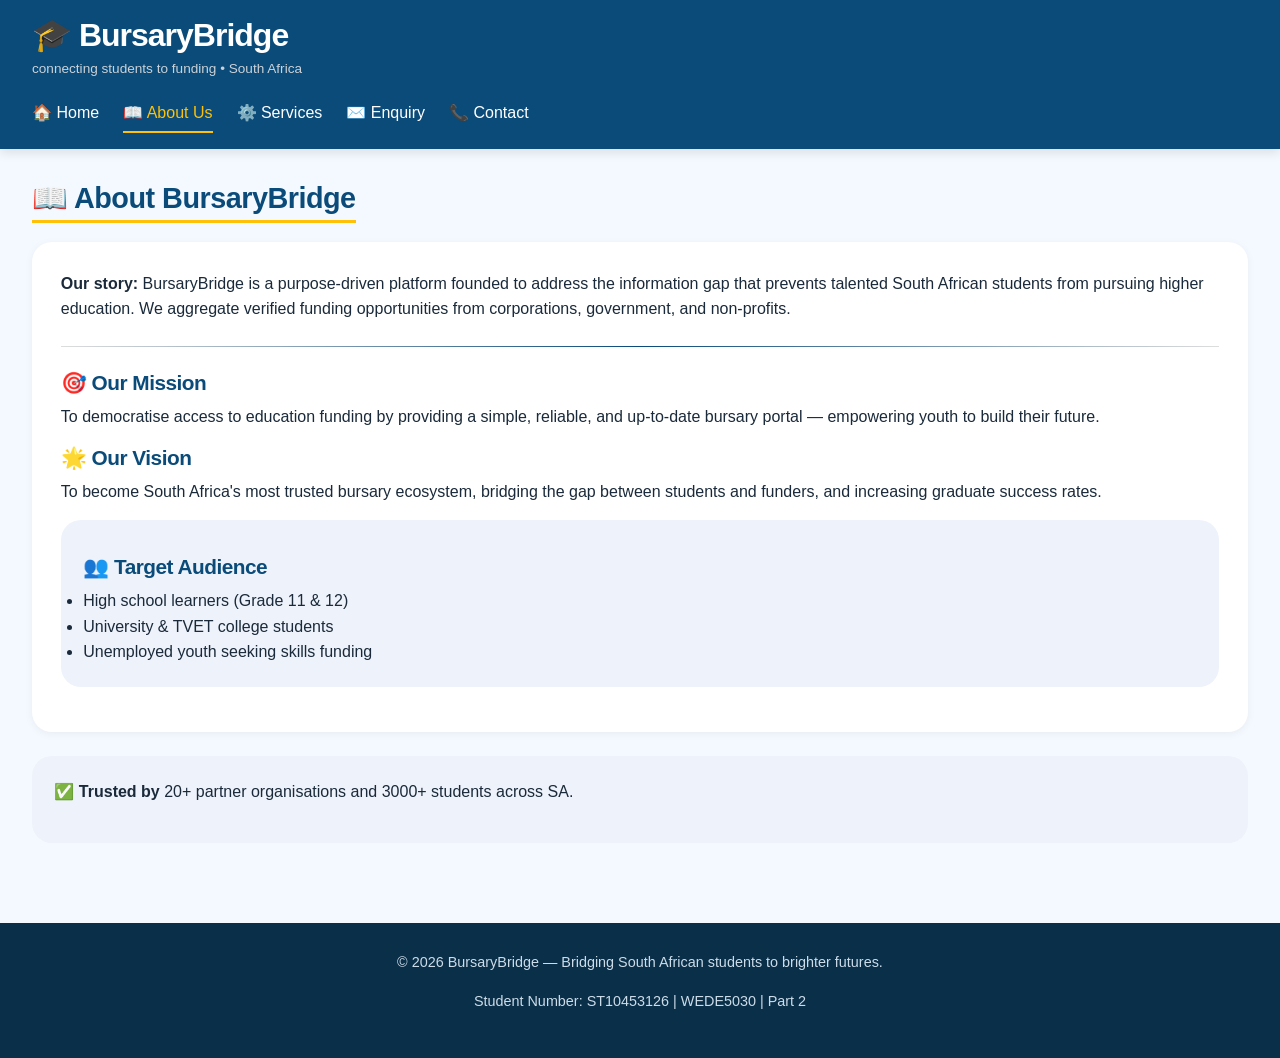
==== about.html @ c9a3b0b3 "feat(bursarybridge): launch full website with 5 pages and responsive CSS" ====
<!DOCTYPE html>
<html lang="en">
<head>
    <meta charset="UTF-8">
    <meta name="viewport" content="width=device-width, initial-scale=1.0">
    <title>BursaryBridge - About Us</title>
    <link rel="stylesheet" href="style.css">
</head>
<body>

<header class="site-header">
    <div class="logo-area">
        <h1>🎓 BursaryBridge</h1>
        <p>connecting students to funding • South Africa</p>
    </div>
    <nav class="nav-links">
        <a href="index.html">🏠 Home</a>
        <a href="about.html" class="active">📖 About Us</a>
        <a href="services.html">⚙️ Services</a>
        <a href="enquiry.html">✉️ Enquiry</a>
        <a href="contact.html">📞 Contact</a>
    </nav>
</header>

<main class="container">
    <h2>📖 About BursaryBridge</h2>
    
    <div class="form-card">
        <p><strong>Our story:</strong> BursaryBridge is a purpose-driven platform founded to address the information gap that prevents talented South African students from pursuing higher education. We aggregate verified funding opportunities from corporations, government, and non-profits.</p>
        <hr>
        <h3>🎯 Our Mission</h3>
        <p>To democratise access to education funding by providing a simple, reliable, and up-to-date bursary portal — empowering youth to build their future.</p>
        <h3>🌟 Our Vision</h3>
        <p>To become South Africa's most trusted bursary ecosystem, bridging the gap between students and funders, and increasing graduate success rates.</p>
        <div class="info-box">
            <h3>👥 Target Audience</h3>
            <ul>
                <li>High school learners (Grade 11 & 12)</li>
                <li>University & TVET college students</li>
                <li>Unemployed youth seeking skills funding</li>
            </ul>
        </div>
    </div>
    
    <div class="info-box">
        <p>✅ <strong>Trusted by</strong> 20+ partner organisations and 3000+ students across SA.</p>
    </div>
</main>

<footer>
    <p>&copy; 2026 BursaryBridge — Bridging South African students to brighter futures.</p>
    <p>Student Number: ST10453126 | WEDE5030 | Part 2</p>
</footer>

</body>
</html>
---- style.css ----
/* ========== 2.2 CSS RESET & BASE STYLES ========== */
* {
    margin: 0;
    padding: 0;
    box-sizing: border-box;
}

/* Base styles - consistent across all pages */
body {
    font-family: 'Segoe UI', Tahoma, Geneva, Verdana, sans-serif;
    font-size: 16px;
    line-height: 1.6;
    color: #1a2a3a;
    background-color: #f4f9ff;
}

/* ========== 2.3 TYPOGRAPHY STYLES ========== */
h1, h2, h3, h4, h5, h6 {
    font-weight: 700;
    line-height: 1.2;
    margin-bottom: 0.5rem;
    color: #0a4b7a;
    letter-spacing: -0.5px;
}

h1 {
    font-size: 2rem;
    letter-spacing: -1px;
}

h2 {
    font-size: 1.8rem;
    border-bottom: 3px solid #ffc107;
    display: inline-block;
    padding-bottom: 0.3rem;
    margin-bottom: 1.2rem;
}

h3 {
    font-size: 1.3rem;
    margin-top: 0.8rem;
}

p {
    margin-bottom: 1rem;
}

/* ========== 2.4 LAYOUT STRUCTURE (Flexbox & Grid) ========== */
/* Header styles */
.site-header {
    background-color: #0a4b7a;
    color: white;
    padding: 1rem 2rem;
    position: sticky;
    top: 0;
    z-index: 100;
    box-shadow: 0 4px 10px rgba(0, 0, 0, 0.1);
}

.logo-area h1 {
    color: white;
    margin-bottom: 0.2rem;
}

.logo-area p {
    font-size: 0.85rem;
    opacity: 0.9;
    color: #e0e0e0;
}

/* Navigation - Flexbox layout */
.nav-links {
    margin-top: 0.75rem;
    display: flex;
    flex-wrap: wrap;
    gap: 0.5rem 1.5rem;
}

.nav-links a {
    color: white;
    text-decoration: none;
    font-weight: 500;
    padding: 0.3rem 0;
    border-bottom: 2px solid transparent;
    transition: all 0.2s ease;
}

.nav-links a:hover {
    border-bottom-color: #ffc107;
    color: #ffecb3;
}

.nav-links a.active {
    border-bottom-color: #ffc107;
    color: #ffc107;
}

/* Main container - responsive max-width */
.container {
    max-width: 1300px;
    margin: 0 auto;
    padding: 2rem;
    min-height: 60vh;
}

/* Card Grid - CSS Grid layout */
.card-grid {
    display: grid;
    grid-template-columns: repeat(auto-fit, minmax(260px, 1fr));
    gap: 1.8rem;
    margin: 2rem 0;
}

.card {
    background: white;
    border-radius: 16px;
    padding: 1.6rem;
    box-shadow: 0 4px 12px rgba(0, 0, 0, 0.08);
    transition: transform 0.2s ease, box-shadow 0.2s ease;
    border: 1px solid #e2edf7;
}

.card:hover {
    transform: translateY(-5px);
    box-shadow: 0 8px 24px rgba(0, 0, 0, 0.12);
}

.card h3 {
    color: #0a4b7a;
    margin-bottom: 0.75rem;
}

/* Hero section */
.hero {
    background: linear-gradient(135deg, #eef5fc 0%, #d9e9fa 100%);
    border-radius: 24px;
    padding: 2.5rem 2rem;
    margin-bottom: 2rem;
    text-align: center;
}

.hero h2 {
    border-bottom: none;
    font-size: 2.2rem;
}

/* Two-column layout - Flexbox */
.two-column {
    display: flex;
    flex-wrap: wrap;
    gap: 2rem;
    margin: 1.5rem 0;
}

.two-column > * {
    flex: 1;
    min-width: 250px;
}

/* Form layout */
.form-card, .contact-info, .contact-form {
    background: white;
    border-radius: 20px;
    padding: 1.8rem;
    margin-bottom: 1.5rem;
    box-shadow: 0 2px 8px rgba(0, 0, 0, 0.05);
}

/* Info box */
.info-box {
    background-color: #eef2fa;
    padding: 1.4rem;
    border-radius: 20px;
    margin: 1rem 0;
}

/* Bursary items - list styling */
.bursary-list {
    background: white;
    padding: 1.5rem;
    border-radius: 20px;
}

.bursary-item {
    background-color: #f9f9f9;
    padding: 1rem;
    margin: 0.8rem 0;
    border-left: 4px solid #0a4b7a;
    border-radius: 8px;
    transition: background-color 0.2s;
}

.bursary-item:hover {
    background-color: #eef2fa;
}

/* ========== 2.5 VISUAL STYLES & INTERACTIVE ELEMENTS ========== */
/* Button styles */
.btn-primary, button[type="submit"] {
    background-color: #0f5e94;
    border: none;
    padding: 0.8rem 2rem;
    font-size: 1rem;
    font-weight: bold;
    color: white;
    border-radius: 40px;
    cursor: pointer;
    transition: all 0.2s ease;
    display: inline-block;
    text-decoration: none;
}

.btn-primary:hover, button[type="submit"]:hover {
    background-color: #09426b;
    transform: scale(1.02);
}

.btn-primary:active, button[type="submit"]:active {
    transform: scale(0.98);
}

/* Form input styles */
input, textarea, select {
    width: 100%;
    padding: 12px 15px;
    border: 1px solid #cbdbe2;
    border-radius: 30px;
    font-family: inherit;
    font-size: 1rem;
    transition: all 0.2s ease;
    background: white;
}

input:focus, textarea:focus, select:focus {
    outline: none;
    border-color: #0f5e94;
    box-shadow: 0 0 0 3px rgba(15, 94, 148, 0.2);
}

/* Hover effects for form elements */
input:hover, textarea:hover, select:hover {
    border-color: #0f5e94;
}

/* Form group spacing */
.form-group {
    margin-bottom: 1.2rem;
}

/* Success alert */
.alert {
    background: #d4edda;
    color: #155724;
    padding: 0.8rem 1.2rem;
    border-radius: 40px;
    margin-bottom: 1rem;
    display: none;
    border-left: 4px solid #28a745;
}

/* Footer */
footer {
    background-color: #0a2f48;
    color: #cddce9;
    text-align: center;
    padding: 1.8rem;
    margin-top: 2rem;
    font-size: 0.9rem;
}

/* Horizontal rule */
hr {
    margin: 1.5rem 0;
    border: none;
    height: 1px;
    background: linear-gradient(to right, #ddd, #0a4b7a, #ddd);
}

/* Service icons */
.service-icon {
    font-size: 2.5rem;
    margin-bottom: 0.5rem;
}

/* Coming soon box */
.coming-soon {
    background: #fff3cd;
    padding: 1.2rem;
    border-radius: 16px;
    margin-top: 1.5rem;
    text-align: center;
    border-left: 4px solid #ffc107;
}

/* Search box */
.search-box {
    margin-top: 1.5rem;
    background: #e9ecef;
    padding: 1rem;
    border-radius: 40px;
}

/* ========== 3.1 MEDIA QUERIES - RESPONSIVE DESIGN ========== */

/* Tablet breakpoint (768px - 1024px) */
@media screen and (max-width: 1024px) {
    .container {
        padding: 1.5rem;
    }
    
    h1 {
        font-size: 1.8rem;
    }
    
    h2 {
        font-size: 1.6rem;
    }
    
    .hero h2 {
        font-size: 1.8rem;
    }
    
    .card-grid {
        grid-template-columns: repeat(auto-fit, minmax(240px, 1fr));
        gap: 1.2rem;
    }
}

/* Mobile breakpoint (up to 767px) */
@media screen and (max-width: 767px) {
    /* Single column layout */
    .container {
        padding: 1rem;
    }
    
    /* Stack navigation vertically on mobile */
    .nav-links {
        flex-direction: column;
        gap: 0.3rem;
        margin-top: 0.5rem;
    }
    
    .nav-links a {
        display: block;
        padding: 0.5rem 0;
    }
    
    /* Smaller fonts on mobile */
    body {
        font-size: 14px;
    }
    
    h1 {
        font-size: 1.5rem;
    }
    
    h2 {
        font-size: 1.3rem;
    }
    
    .hero {
        padding: 1.5rem;
    }
    
    .hero h2 {
        font-size: 1.4rem;
    }
    
    /* Grid becomes single column */
    .card-grid {
        grid-template-columns: 1fr;
        gap: 1rem;
    }
    
    /* Two column layout stacks */
    .two-column {
        flex-direction: column;
        gap: 1rem;
    }
    
    /* Form padding reduced */
    .form-card, .contact-info, .contact-form {
        padding: 1rem;
    }
    
    /* Smaller buttons on mobile */
    .btn-primary, button[type="submit"] {
        padding: 0.6rem 1.5rem;
        width: 100%;
        text-align: center;
    }
    
    /* Footer text smaller */
    footer {
        padding: 1rem;
        font-size: 0.75rem;
    }
    
    /* Service cards full width */
    .service-card {
        width: 100%;
        margin: 0.5rem 0;
    }
    
    /* Reduce spacing */
    .bursary-item {
        padding: 0.8rem;
    }
}

/* Small mobile (up to 480px) */
@media screen and (max-width: 480px) {
    .site-header {
        padding: 0.8rem 1rem;
    }
    
    .logo-area h1 {
        font-size: 1.3rem;
    }
    
    .logo-area p {
        font-size: 0.7rem;
    }
    
    .hero {
        padding: 1rem;
    }
    
    .card {
        padding: 1rem;
    }
    
    input, textarea, select {
        padding: 10px 12px;
    }
}

/* ========== UTILITY CLASSES ========== */
.text-center {
    text-align: center;
}

.mt-2 {
    margin-top: 1rem;
}

.mb-2 {
    margin-bottom: 1rem;
}

.hidden {
    display: none;
}
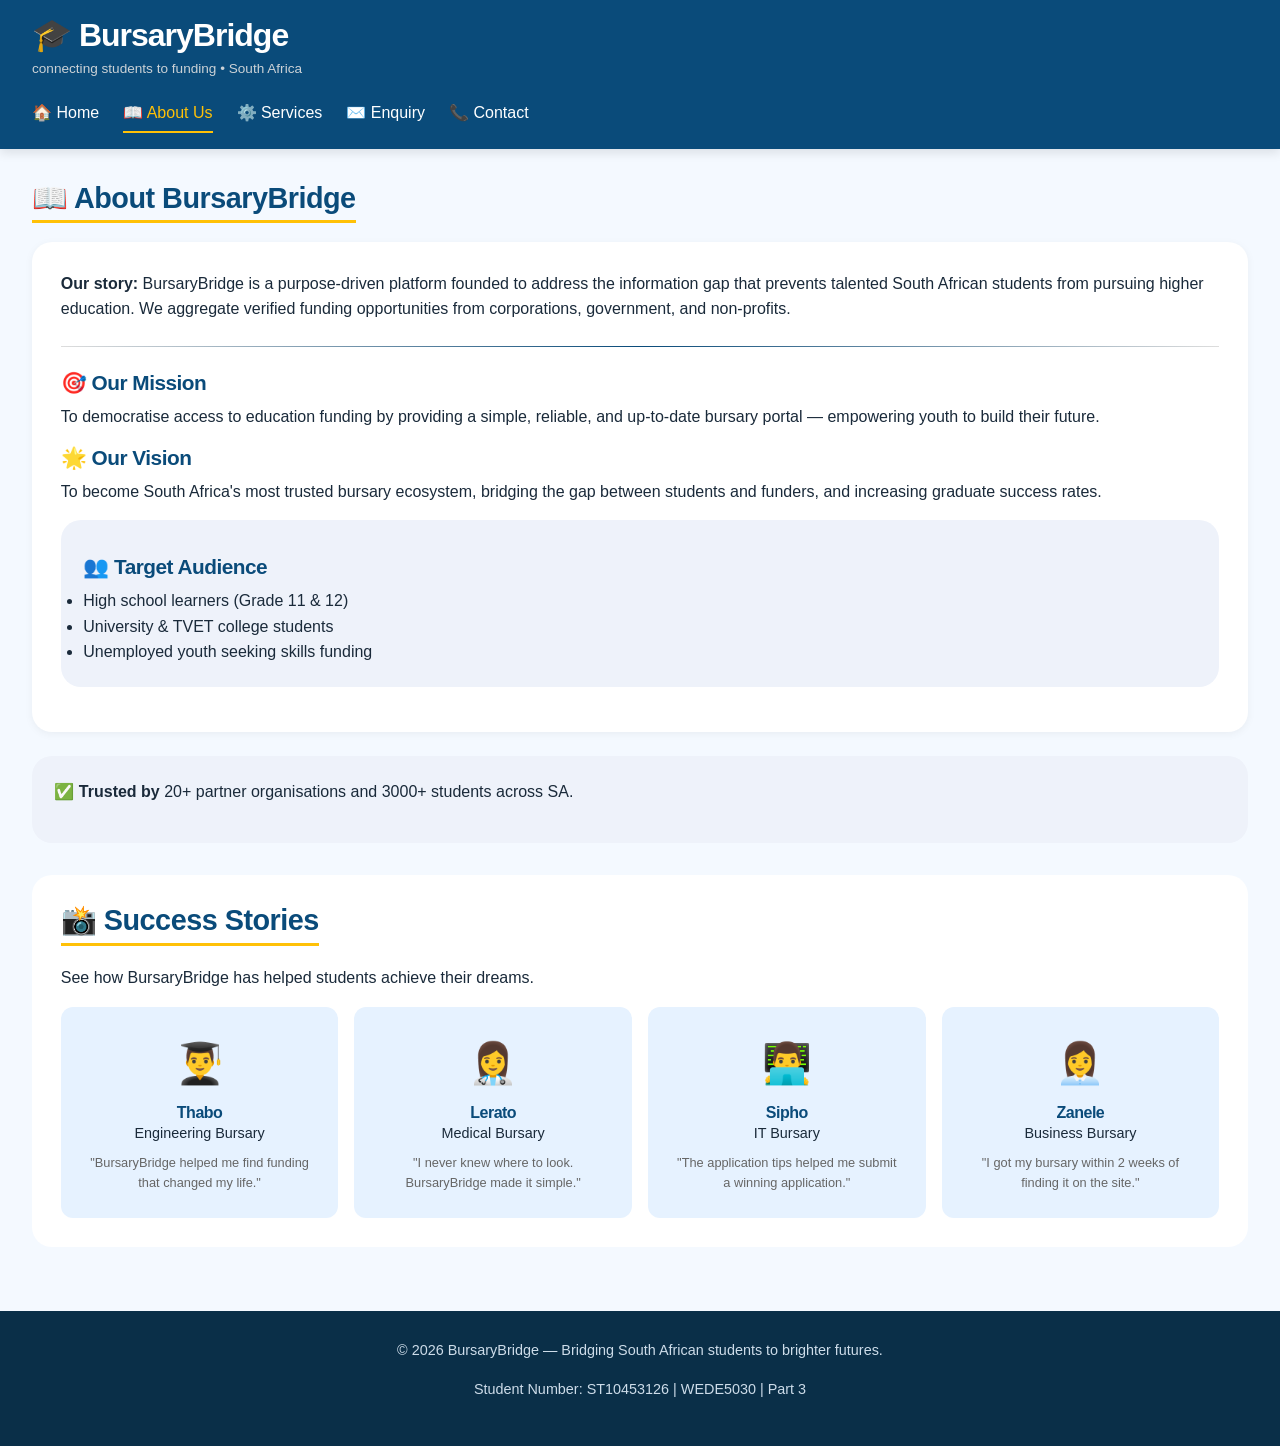
==== commit 19b91ab4: "git add . git commit -m "feat(website): complete BursaryBridge with all features, responsive design " ====
--- a/about.html
+++ b/about.html
@@ -3,7 +3,12 @@
 <head>
     <meta charset="UTF-8">
     <meta name="viewport" content="width=device-width, initial-scale=1.0">
-    <title>BursaryBridge - About Us</title>
+    
+    <title>About BursaryBridge - Our Mission & Vision</title>
+    <meta name="description" content="Learn about BursaryBridge's mission to help South African students find funding.">
+    <meta name="keywords" content="about bursarybridge, mission, vision, student funding">
+    <link rel="canonical" href="https://bursarybridge.co.za/about.html">
+    
     <link rel="stylesheet" href="style.css">
 </head>
 <body>
@@ -45,12 +50,46 @@
     <div class="info-box">
         <p>✅ <strong>Trusted by</strong> 20+ partner organisations and 3000+ students across SA.</p>
     </div>
+
+    <!-- Success Stories Section - NO IMAGES -->
+    <div style="margin-top: 2rem; background: white; padding: 1.8rem; border-radius: 20px;">
+        <h2>📸 Success Stories</h2>
+        <p>See how BursaryBridge has helped students achieve their dreams.</p>
+        <div style="display: grid; grid-template-columns: repeat(auto-fit, minmax(200px, 1fr)); gap: 1rem; margin-top: 1rem;">
+            <div style="background: #e6f2ff; border-radius: 12px; padding: 1.5rem; text-align: center; min-height: 150px; display: flex; flex-direction: column; justify-content: center;">
+                <div style="font-size: 2.5rem;">👨‍🎓</div>
+                <h4 style="margin: 0.5rem 0 0 0;">Thabo</h4>
+                <p style="font-size: 0.9rem; margin: 0;">Engineering Bursary</p>
+                <p style="font-size: 0.8rem; color: #666; margin: 0.5rem 0 0 0;">"BursaryBridge helped me find funding that changed my life."</p>
+            </div>
+            <div style="background: #e6f2ff; border-radius: 12px; padding: 1.5rem; text-align: center; min-height: 150px; display: flex; flex-direction: column; justify-content: center;">
+                <div style="font-size: 2.5rem;">👩‍⚕️</div>
+                <h4 style="margin: 0.5rem 0 0 0;">Lerato</h4>
+                <p style="font-size: 0.9rem; margin: 0;">Medical Bursary</p>
+                <p style="font-size: 0.8rem; color: #666; margin: 0.5rem 0 0 0;">"I never knew where to look. BursaryBridge made it simple."</p>
+            </div>
+            <div style="background: #e6f2ff; border-radius: 12px; padding: 1.5rem; text-align: center; min-height: 150px; display: flex; flex-direction: column; justify-content: center;">
+                <div style="font-size: 2.5rem;">👨‍💻</div>
+                <h4 style="margin: 0.5rem 0 0 0;">Sipho</h4>
+                <p style="font-size: 0.9rem; margin: 0;">IT Bursary</p>
+                <p style="font-size: 0.8rem; color: #666; margin: 0.5rem 0 0 0;">"The application tips helped me submit a winning application."</p>
+            </div>
+            <div style="background: #e6f2ff; border-radius: 12px; padding: 1.5rem; text-align: center; min-height: 150px; display: flex; flex-direction: column; justify-content: center;">
+                <div style="font-size: 2.5rem;">👩‍💼</div>
+                <h4 style="margin: 0.5rem 0 0 0;">Zanele</h4>
+                <p style="font-size: 0.9rem; margin: 0;">Business Bursary</p>
+                <p style="font-size: 0.8rem; color: #666; margin: 0.5rem 0 0 0;">"I got my bursary within 2 weeks of finding it on the site."</p>
+            </div>
+        </div>
+    </div>
 </main>
 
 <footer>
     <p>&copy; 2026 BursaryBridge — Bridging South African students to brighter futures.</p>
-    <p>Student Number: ST10453126 | WEDE5030 | Part 2</p>
+    <p>Student Number: ST10453126 | WEDE5030 | Part 3</p>
 </footer>
+
+<script src="script.js"></script>
 
 </body>
 </html>
--- a/style.css
+++ b/style.css
@@ -1,3 +1,9 @@
+/* ========================================
+   BursaryBridge - External Stylesheet
+   Student: ST10453126
+   Module: WEDE5030
+   Part: 3 (Fully Updated)
+   ======================================== */
 
 /* ========== 2.2 CSS RESET & BASE STYLES ========== */
 * {
@@ -255,7 +261,6 @@
     padding: 0.8rem 1.2rem;
     border-radius: 40px;
     margin-bottom: 1rem;
-    display: none;
     border-left: 4px solid #28a745;
 }
 
@@ -301,6 +306,295 @@
     border-radius: 40px;
 }
 
+/* ========================================
+   PART 3 ADDITIONS
+   ======================================== */
+
+/* ========== FORM ERROR MESSAGES ========== */
+.error-message {
+    color: #dc3545;
+    font-size: 0.85rem;
+    display: none;
+    margin-top: 0.25rem;
+}
+
+.alert.error {
+    background: #f8d7da;
+    color: #721c24;
+    border-left-color: #dc3545;
+}
+
+/* ========== LOADING SPINNER ========== */
+#loadingSpinner, #contactLoadingSpinner {
+    display: none;
+    margin-top: 1rem;
+}
+
+.spinner {
+    display: inline-block;
+    width: 20px;
+    height: 20px;
+    border: 3px solid #f3f3f3;
+    border-top: 3px solid #0066cc;
+    border-radius: 50%;
+    animation: spin 0.8s linear infinite;
+}
+
+@keyframes spin {
+    0% { transform: rotate(0deg); }
+    100% { transform: rotate(360deg); }
+}
+
+/* ========== MODAL STYLES ========== */
+.modal {
+    display: none;
+    position: fixed;
+    top: 0;
+    left: 0;
+    width: 100%;
+    height: 100%;
+    background: rgba(0, 0, 0, 0.6);
+    z-index: 1000;
+    animation: fadeIn 0.3s ease;
+}
+
+.modal-content {
+    background: white;
+    max-width: 550px;
+    margin: 10% auto;
+    padding: 2.5rem;
+    border-radius: 24px;
+    position: relative;
+    animation: slideDown 0.3s ease;
+    box-shadow: 0 20px 60px rgba(0, 0, 0, 0.3);
+}
+
+.close-modal {
+    position: absolute;
+    top: 0.8rem;
+    right: 1.5rem;
+    font-size: 2.5rem;
+    cursor: pointer;
+    color: #888;
+    transition: color 0.2s;
+}
+
+.close-modal:hover {
+    color: #333;
+}
+
+@keyframes fadeIn {
+    from { opacity: 0; }
+    to { opacity: 1; }
+}
+
+@keyframes slideDown {
+    from { transform: translateY(-60px); opacity: 0; }
+    to { transform: translateY(0); opacity: 1; }
+}
+
+/* ========== ACCORDION / FAQ STYLES ========== */
+.accordion-section {
+    background: white;
+    padding: 1.8rem;
+    border-radius: 20px;
+    margin-top: 2rem;
+}
+
+.accordion-item {
+    margin-bottom: 0.5rem;
+}
+
+.accordion-header {
+    background: #f0f4f8;
+    color: #1a2a3a;
+    cursor: pointer;
+    padding: 1rem 1.5rem;
+    width: 100%;
+    text-align: left;
+    border: none;
+    border-radius: 12px;
+    font-size: 1rem;
+    font-weight: 600;
+    transition: all 0.3s ease;
+    position: relative;
+}
+
+.accordion-header:hover {
+    background: #e2edf7;
+}
+
+.accordion-header::after {
+    content: '▼';
+    position: absolute;
+    right: 1.5rem;
+    top: 50%;
+    transform: translateY(-50%);
+    transition: transform 0.3s ease;
+}
+
+.accordion-header.active::after {
+    transform: translateY(-50%) rotate(180deg);
+}
+
+.accordion-body {
+    padding: 0 1rem;
+    max-height: 0;
+    overflow: hidden;
+    transition: max-height 0.4s ease, padding 0.3s ease;
+    background: #fafcfe;
+    border-radius: 0 0 12px 12px;
+}
+
+.accordion-body.open {
+    max-height: 400px;
+    padding: 1rem 1.5rem;
+}
+
+/* ========== LIGHTBOX / GALLERY STYLES ========== */
+.gallery-section {
+    background: white;
+    padding: 1.8rem;
+    border-radius: 20px;
+    margin-top: 2rem;
+}
+
+.gallery-grid {
+    display: grid;
+    grid-template-columns: repeat(auto-fit, minmax(200px, 1fr));
+    gap: 1.2rem;
+    margin-top: 1rem;
+}
+
+.gallery-item {
+    cursor: pointer;
+    transition: transform 0.3s ease;
+    border-radius: 12px;
+    overflow: hidden;
+}
+
+.gallery-item:hover {
+    transform: scale(1.03);
+}
+
+.gallery-item img {
+    width: 100%;
+    height: 200px;
+    object-fit: cover;
+    border-radius: 12px;
+    transition: filter 0.3s ease;
+}
+
+.gallery-item:hover img {
+    filter: brightness(0.9);
+}
+
+.gallery-item p {
+    text-align: center;
+    margin-top: 0.5rem;
+    font-weight: 500;
+}
+
+/* Lightbox */
+.lightbox {
+    display: none;
+    position: fixed;
+    top: 0;
+    left: 0;
+    width: 100%;
+    height: 100%;
+    background: rgba(0, 0, 0, 0.9);
+    z-index: 2000;
+    padding: 2rem;
+    box-sizing: border-box;
+    animation: fadeIn 0.3s ease;
+}
+
+.close-lightbox {
+    position: absolute;
+    top: 20px;
+    right: 40px;
+    font-size: 40px;
+    color: white;
+    cursor: pointer;
+    transition: color 0.2s;
+}
+
+.close-lightbox:hover {
+    color: #ccc;
+}
+
+.lightbox-content {
+    display: block;
+    max-width: 70%;
+    max-height: 70%;
+    margin: 5% auto;
+    object-fit: contain;
+    border-radius: 12px;
+}
+
+#lightboxCaption {
+    text-align: center;
+    color: white;
+    font-size: 1.2rem;
+    margin-top: 1rem;
+}
+
+/* ========== SEARCH / FILTER STYLES ========== */
+.search-section {
+    background: white;
+    padding: 1.8rem;
+    border-radius: 20px;
+    margin-top: 2rem;
+}
+
+.search-filters {
+    display: flex;
+    flex-wrap: wrap;
+    gap: 1rem;
+    margin: 1rem 0;
+}
+
+.search-filters input,
+.search-filters select {
+    flex: 1;
+    min-width: 150px;
+    padding: 12px 18px;
+    border: 1px solid #cbdbe2;
+    border-radius: 30px;
+    font-family: inherit;
+    font-size: 1rem;
+    background: white;
+    transition: all 0.2s ease;
+}
+
+.search-filters input:focus,
+.search-filters select:focus {
+    outline: none;
+    border-color: #0f5e94;
+    box-shadow: 0 0 0 3px rgba(15, 94, 148, 0.2);
+}
+
+.search-filters input {
+    flex: 2;
+}
+
+/* ========== CHARACTER COUNTER ========== */
+#charCount, #contactCharCount {
+    font-size: 0.8rem;
+    color: #888;
+    margin-top: 0.25rem;
+    display: block;
+}
+
+/* ========== NO RESULTS MESSAGE ========== */
+.no-results {
+    grid-column: 1 / -1;
+    text-align: center;
+    padding: 2rem;
+    color: #666;
+}
+
 /* ========== 3.1 MEDIA QUERIES - RESPONSIVE DESIGN ========== */
 
 /* Tablet breakpoint (768px - 1024px) */
@@ -325,16 +619,19 @@
         grid-template-columns: repeat(auto-fit, minmax(240px, 1fr));
         gap: 1.2rem;
     }
+    
+    .modal-content {
+        margin: 15% auto;
+        padding: 2rem;
+    }
 }
 
 /* Mobile breakpoint (up to 767px) */
 @media screen and (max-width: 767px) {
-    /* Single column layout */
     .container {
         padding: 1rem;
     }
     
-    /* Stack navigation vertically on mobile */
     .nav-links {
         flex-direction: column;
         gap: 0.3rem;
@@ -346,7 +643,6 @@
         padding: 0.5rem 0;
     }
     
-    /* Smaller fonts on mobile */
     body {
         font-size: 14px;
     }
@@ -367,45 +663,79 @@
         font-size: 1.4rem;
     }
     
-    /* Grid becomes single column */
     .card-grid {
         grid-template-columns: 1fr;
         gap: 1rem;
     }
     
-    /* Two column layout stacks */
     .two-column {
         flex-direction: column;
         gap: 1rem;
     }
     
-    /* Form padding reduced */
     .form-card, .contact-info, .contact-form {
         padding: 1rem;
     }
     
-    /* Smaller buttons on mobile */
     .btn-primary, button[type="submit"] {
         padding: 0.6rem 1.5rem;
         width: 100%;
         text-align: center;
     }
     
-    /* Footer text smaller */
     footer {
         padding: 1rem;
         font-size: 0.75rem;
     }
     
-    /* Service cards full width */
-    .service-card {
+    .modal-content {
+        margin: 20% 1rem;
+        padding: 1.5rem;
+    }
+    
+    .close-modal {
+        font-size: 2rem;
+        top: 0.5rem;
+        right: 1rem;
+    }
+    
+    .gallery-grid {
+        grid-template-columns: repeat(auto-fit, minmax(150px, 1fr));
+    }
+    
+    .gallery-item img {
+        height: 150px;
+    }
+    
+    .lightbox-content {
+        max-width: 95%;
+        max-height: 60%;
+        margin: 20% auto;
+    }
+    
+    .close-lightbox {
+        top: 10px;
+        right: 20px;
+        font-size: 30px;
+    }
+    
+    .search-filters {
+        flex-direction: column;
+    }
+    
+    .search-filters input,
+    .search-filters select {
+        flex: none;
         width: 100%;
-        margin: 0.5rem 0;
-    }
-    
-    /* Reduce spacing */
-    .bursary-item {
-        padding: 0.8rem;
+    }
+    
+    .accordion-header {
+        font-size: 0.9rem;
+        padding: 0.8rem 1rem;
+    }
+    
+    .accordion-header::after {
+        right: 1rem;
     }
 }
 
@@ -434,6 +764,14 @@
     input, textarea, select {
         padding: 10px 12px;
     }
+    
+    .gallery-grid {
+        grid-template-columns: 1fr;
+    }
+    
+    .gallery-item img {
+        height: 180px;
+    }
 }
 
 /* ========== UTILITY CLASSES ========== */
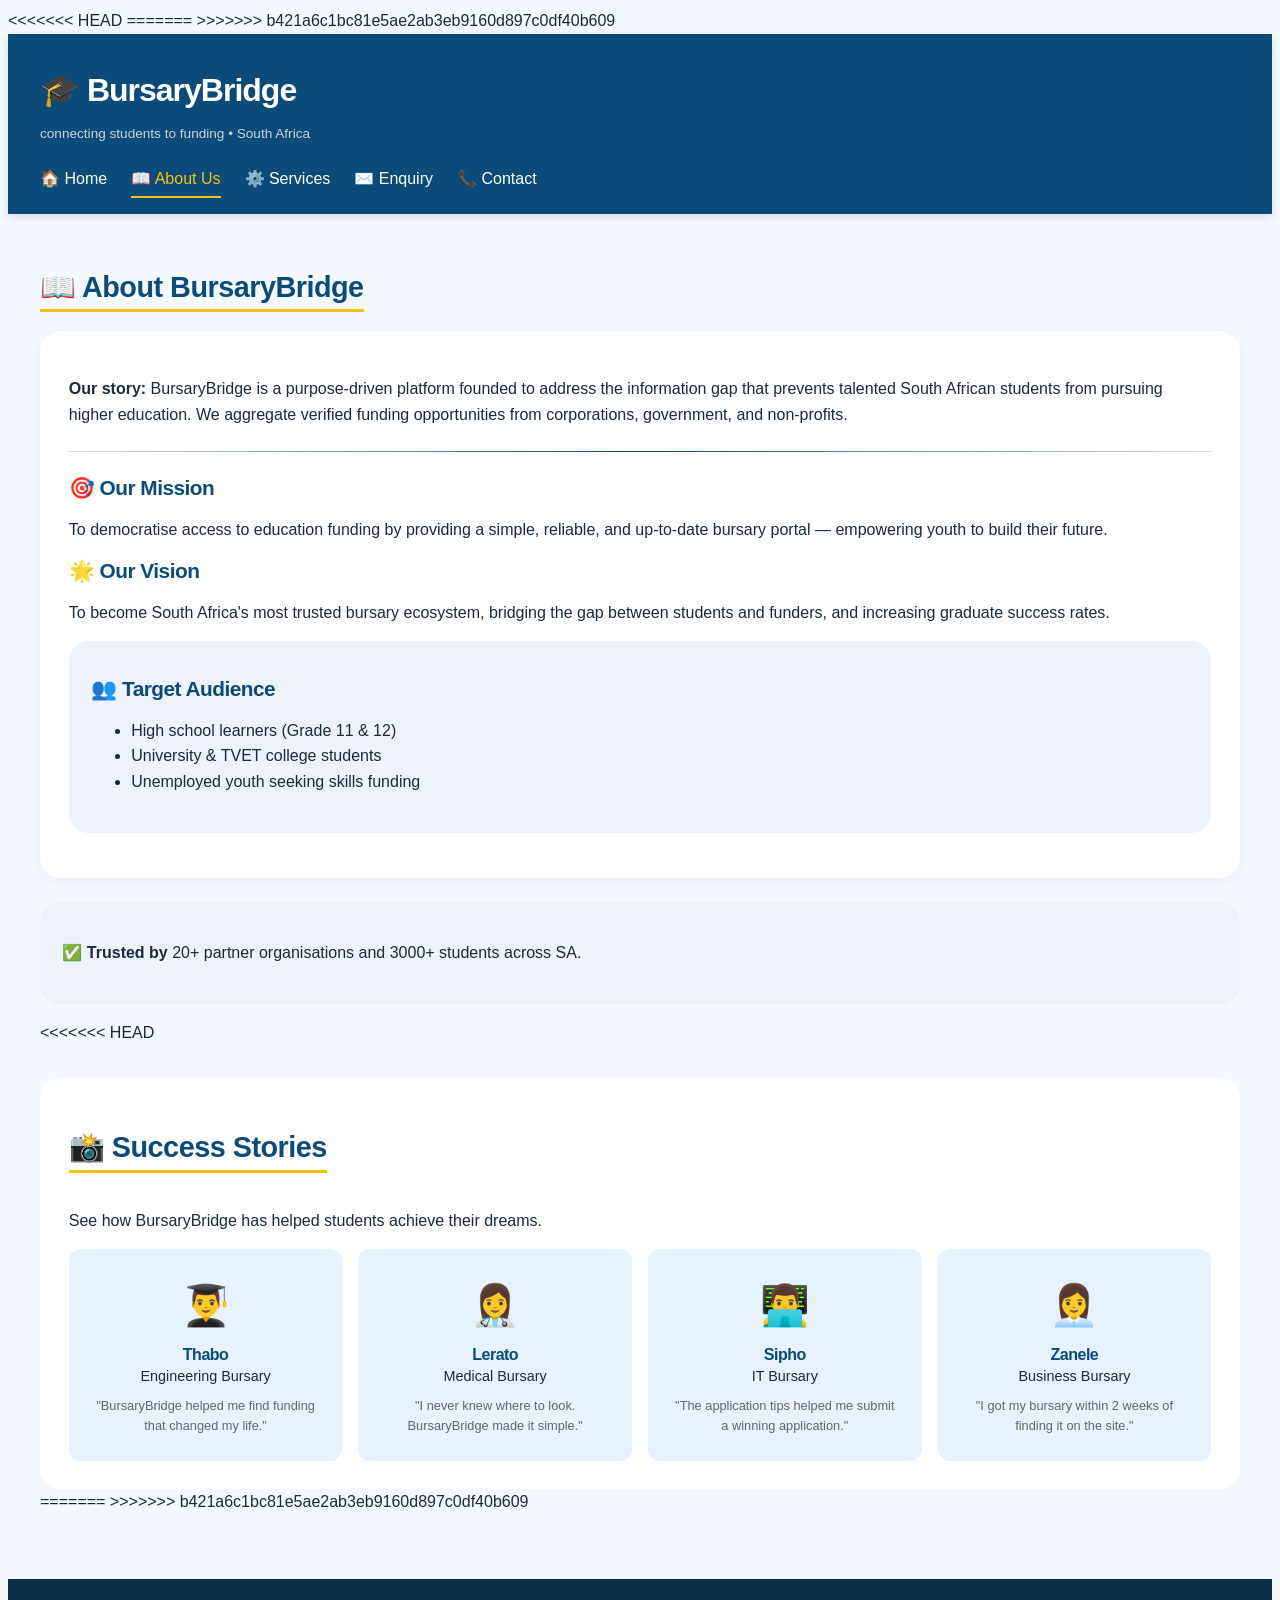
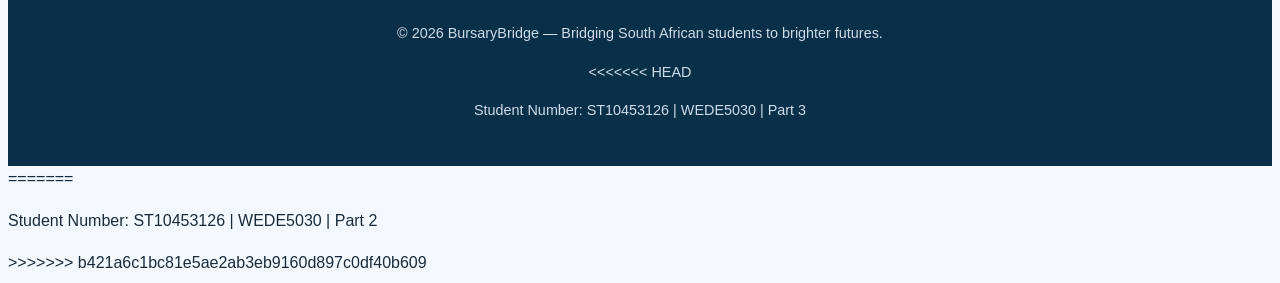
==== commit 549c4ba4: "Merge: resolve conflicts" ====
--- a/about.html
+++ b/about.html
@@ -3,12 +3,16 @@
 <head>
     <meta charset="UTF-8">
     <meta name="viewport" content="width=device-width, initial-scale=1.0">
+<<<<<<< HEAD
     
     <title>About BursaryBridge - Our Mission & Vision</title>
     <meta name="description" content="Learn about BursaryBridge's mission to help South African students find funding.">
     <meta name="keywords" content="about bursarybridge, mission, vision, student funding">
     <link rel="canonical" href="https://bursarybridge.co.za/about.html">
     
+=======
+    <title>BursaryBridge - About Us</title>
+>>>>>>> b421a6c1bc81e5ae2ab3eb9160d897c0df40b609
     <link rel="stylesheet" href="style.css">
 </head>
 <body>
@@ -50,6 +54,7 @@
     <div class="info-box">
         <p>✅ <strong>Trusted by</strong> 20+ partner organisations and 3000+ students across SA.</p>
     </div>
+<<<<<<< HEAD
 
     <!-- Success Stories Section - NO IMAGES -->
     <div style="margin-top: 2rem; background: white; padding: 1.8rem; border-radius: 20px;">
@@ -82,14 +87,22 @@
             </div>
         </div>
     </div>
+=======
+>>>>>>> b421a6c1bc81e5ae2ab3eb9160d897c0df40b609
 </main>
 
 <footer>
     <p>&copy; 2026 BursaryBridge — Bridging South African students to brighter futures.</p>
+<<<<<<< HEAD
     <p>Student Number: ST10453126 | WEDE5030 | Part 3</p>
 </footer>
 
 <script src="script.js"></script>
 
+=======
+    <p>Student Number: ST10453126 | WEDE5030 | Part 2</p>
+</footer>
+
+>>>>>>> b421a6c1bc81e5ae2ab3eb9160d897c0df40b609
 </body>
 </html>
--- a/style.css
+++ b/style.css
@@ -1,9 +1,12 @@
+<<<<<<< HEAD
 /* ========================================
    BursaryBridge - External Stylesheet
    Student: ST10453126
    Module: WEDE5030
    Part: 3 (Fully Updated)
    ======================================== */
+=======
+>>>>>>> b421a6c1bc81e5ae2ab3eb9160d897c0df40b609
 
 /* ========== 2.2 CSS RESET & BASE STYLES ========== */
 * {
@@ -261,6 +264,10 @@
     padding: 0.8rem 1.2rem;
     border-radius: 40px;
     margin-bottom: 1rem;
+<<<<<<< HEAD
+=======
+    display: none;
+>>>>>>> b421a6c1bc81e5ae2ab3eb9160d897c0df40b609
     border-left: 4px solid #28a745;
 }
 
@@ -306,6 +313,7 @@
     border-radius: 40px;
 }
 
+<<<<<<< HEAD
 /* ========================================
    PART 3 ADDITIONS
    ======================================== */
@@ -595,6 +603,8 @@
     color: #666;
 }
 
+=======
+>>>>>>> b421a6c1bc81e5ae2ab3eb9160d897c0df40b609
 /* ========== 3.1 MEDIA QUERIES - RESPONSIVE DESIGN ========== */
 
 /* Tablet breakpoint (768px - 1024px) */
@@ -619,19 +629,30 @@
         grid-template-columns: repeat(auto-fit, minmax(240px, 1fr));
         gap: 1.2rem;
     }
+<<<<<<< HEAD
     
     .modal-content {
         margin: 15% auto;
         padding: 2rem;
     }
+=======
+>>>>>>> b421a6c1bc81e5ae2ab3eb9160d897c0df40b609
 }
 
 /* Mobile breakpoint (up to 767px) */
 @media screen and (max-width: 767px) {
+<<<<<<< HEAD
+=======
+    /* Single column layout */
+>>>>>>> b421a6c1bc81e5ae2ab3eb9160d897c0df40b609
     .container {
         padding: 1rem;
     }
     
+<<<<<<< HEAD
+=======
+    /* Stack navigation vertically on mobile */
+>>>>>>> b421a6c1bc81e5ae2ab3eb9160d897c0df40b609
     .nav-links {
         flex-direction: column;
         gap: 0.3rem;
@@ -643,6 +664,10 @@
         padding: 0.5rem 0;
     }
     
+<<<<<<< HEAD
+=======
+    /* Smaller fonts on mobile */
+>>>>>>> b421a6c1bc81e5ae2ab3eb9160d897c0df40b609
     body {
         font-size: 14px;
     }
@@ -663,31 +688,52 @@
         font-size: 1.4rem;
     }
     
+<<<<<<< HEAD
+=======
+    /* Grid becomes single column */
+>>>>>>> b421a6c1bc81e5ae2ab3eb9160d897c0df40b609
     .card-grid {
         grid-template-columns: 1fr;
         gap: 1rem;
     }
     
+<<<<<<< HEAD
+=======
+    /* Two column layout stacks */
+>>>>>>> b421a6c1bc81e5ae2ab3eb9160d897c0df40b609
     .two-column {
         flex-direction: column;
         gap: 1rem;
     }
     
+<<<<<<< HEAD
+=======
+    /* Form padding reduced */
+>>>>>>> b421a6c1bc81e5ae2ab3eb9160d897c0df40b609
     .form-card, .contact-info, .contact-form {
         padding: 1rem;
     }
     
+<<<<<<< HEAD
+=======
+    /* Smaller buttons on mobile */
+>>>>>>> b421a6c1bc81e5ae2ab3eb9160d897c0df40b609
     .btn-primary, button[type="submit"] {
         padding: 0.6rem 1.5rem;
         width: 100%;
         text-align: center;
     }
     
+<<<<<<< HEAD
+=======
+    /* Footer text smaller */
+>>>>>>> b421a6c1bc81e5ae2ab3eb9160d897c0df40b609
     footer {
         padding: 1rem;
         font-size: 0.75rem;
     }
     
+<<<<<<< HEAD
     .modal-content {
         margin: 20% 1rem;
         padding: 1.5rem;
@@ -736,6 +782,17 @@
     
     .accordion-header::after {
         right: 1rem;
+=======
+    /* Service cards full width */
+    .service-card {
+        width: 100%;
+        margin: 0.5rem 0;
+    }
+    
+    /* Reduce spacing */
+    .bursary-item {
+        padding: 0.8rem;
+>>>>>>> b421a6c1bc81e5ae2ab3eb9160d897c0df40b609
     }
 }
 
@@ -764,6 +821,7 @@
     input, textarea, select {
         padding: 10px 12px;
     }
+<<<<<<< HEAD
     
     .gallery-grid {
         grid-template-columns: 1fr;
@@ -772,6 +830,8 @@
     .gallery-item img {
         height: 180px;
     }
+=======
+>>>>>>> b421a6c1bc81e5ae2ab3eb9160d897c0df40b609
 }
 
 /* ========== UTILITY CLASSES ========== */
